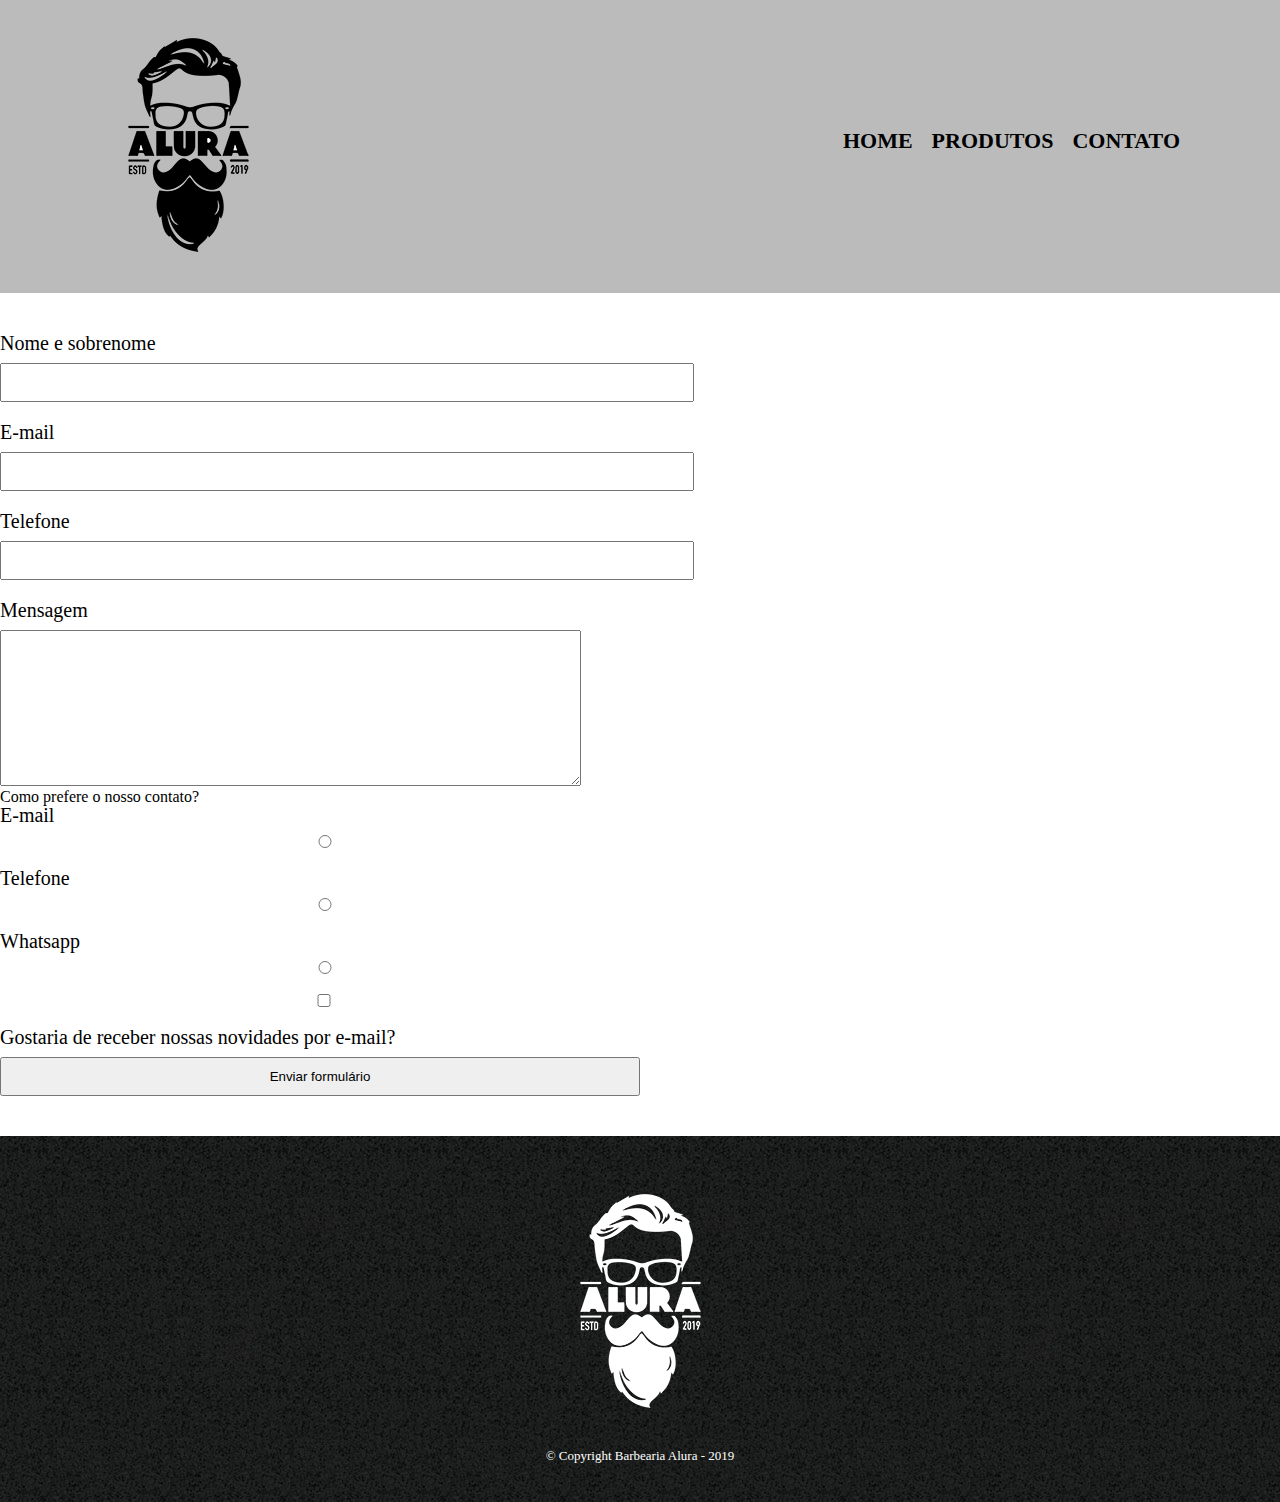
==== contato.html @ 0546d99e "form" ====
<!DOCTYPE html>
<html>
    <head>
        <meta charset="UTF-8">
        <title>Contato - Barbearia Alura</title>
        <link rel="stylesheet" href="reset.css">
        <link rel="stylesheet" href="style.css">
    </head>

    <body>
        <header>
            <div class="caixa">
                <h1>
                    <img src="imagens/logo.png">
                </h1>
            
                <nav>
                    <ul>
                        <li>
                            <a href="index.html">Home</a>
                        </li>

                        <li>
                            <a href="produtos.html">Produtos</a>
                        </li>

                        <li>
                            <a href="contato.html">Contato</a>
                        </li>
                    </ul>
                </nav>
            </div>
        </header>

        <main>
            <form>
                <label for="nomeSobrenome">Nome e sobrenome</label>
                <input id="nomeSobrenome" type="text">


                <label for="email">E-mail</label>
                <input id="email" type="text">


                <label for="telefone">Telefone</label>
                <input id="telefone" type="text">

                <label for="mensagem">Mensagem</label>
                <textarea id="mensagem" cols="70" rows="10"></textarea>

                <div>
                    <p>Como prefere o nosso contato?</p>

                    <label for="radioEmail">E-mail</label>
                    <input id="radioEmail" name="contato" type="radio" value="email">

                    <label for="radioTelefone">Telefone</label>
                    <input id="radioTelefone" name="contato" type="radio" value="telefone">

                    <label for="radioWhatsapp">Whatsapp</label>
                    <input id="radioWhatsapp" name="contato" type="radio" value="whatsapp">
                </div>

                <label><input type="checkbox">Gostaria de receber nossas novidades por e-mail?</label>

                <input type="submit" value="Enviar formulário">
            </form>
        </main>

        <footer>
            <img src="imagens/logo-branco.png">
            <p class="copyright">&copy; Copyright Barbearia Alura - 2019</p>
        </footer>
    </body>
</html>
---- style.css ----
header {
    background: #bbbbbb;
    padding: 20px 0;
}

.caixa {
    position: relative;
    width: 1080px;
    margin: 0 auto;
}

nav {
    position: absolute;
    top: 110px;
    right: 0;
}

nav li {
    display: inline;
    margin: 0 0 0 15px;
}

nav a {
    text-transform: uppercase;
    color: #000000;
    font-weight: bold;
    font-size: 22px;
    text-decoration: none;
}

/* Mouse em cima do elemento */
nav a:hover {
    color: #C78C19;
    text-decoration: underline;
}

.produtos {
    width: 1080px;
    margin: 0 auto;
    padding: 50px 0;
}

.produtos li {
    display: inline-block;
    text-align: center;
    vertical-align: top;
    margin: 0 1.5%;
    width: 30%;
    padding: 30px 20px;
    box-sizing: border-box; /* Torna o width 30% definitivo */
    border: 2px solid #000000;
    border-radius: 10px;
}

/* Cursor em cima do elemento */
.produtos li:hover {
    border-color: #C78C19;
}

/* Mouse clicando elemento */
.produtos li:active {
    border-color: #088C19;
}
 /* Cursor em cima do elemento de texto */
.produtos li:hover h2 {
    font-size: 30px;
}

.produtos h2 {
    font-size: 28px;
    font-weight: bold;
}

.produto-descricao {
    font-weight: 18px;
}

.produto-preco {
    font-size: 22px;
    font-weight: bold;
    margin-top: 10px;
}

footer {
    text-align: center;
    background: url("imagens/bg.jpg");
    padding: 40px 0;
}

.copyright {
    color: #ffffff;
    font-size: 13px;
    margin-top: 20px;
}

main {
    width: 1280px;
    margin: 0 auto;
}

form {
    margin: 40px 0;
}

form label {
    display: block;
    font-size: 20px;
    margin-bottom: 10px;
}

form input {
    display: block;
    margin-bottom: 20px;
    padding: 10px 25px;
    width: 50%;
}
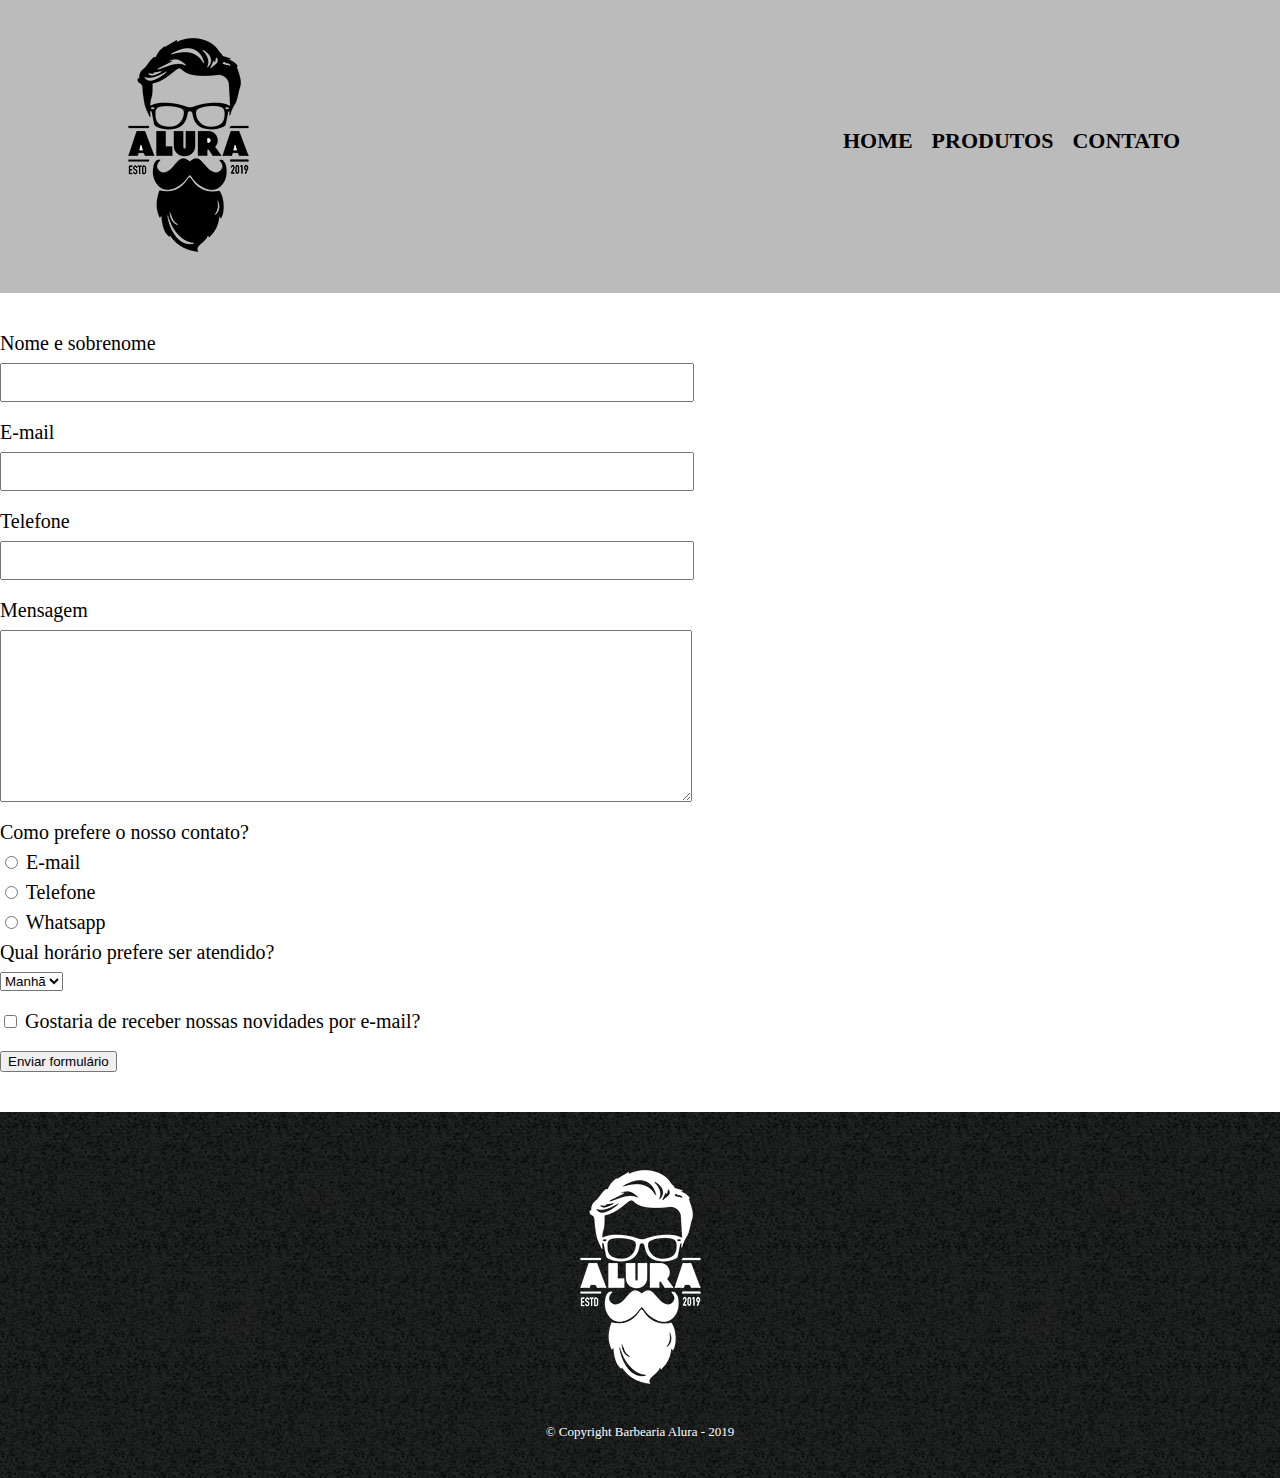
==== commit e6062d14: "form" ====
--- a/contato.html
+++ b/contato.html
@@ -35,33 +35,52 @@
         <main>
             <form>
                 <label for="nomeSobrenome">Nome e sobrenome</label>
-                <input id="nomeSobrenome" type="text">
+                <input id="nomeSobrenome" class="input-padrao" type="text">
 
 
                 <label for="email">E-mail</label>
-                <input id="email" type="text">
+                <input id="email" class="input-padrao" type="text">
 
 
                 <label for="telefone">Telefone</label>
-                <input id="telefone" type="text">
+                <input id="telefone" class="input-padrao" type="text">
 
                 <label for="mensagem">Mensagem</label>
-                <textarea id="mensagem" cols="70" rows="10"></textarea>
+                <textarea id="mensagem" class="input-padrao" rows="10"></textarea>
 
                 <div>
                     <p>Como prefere o nosso contato?</p>
 
-                    <label for="radioEmail">E-mail</label>
-                    <input id="radioEmail" name="contato" type="radio" value="email">
+                    <label for="radioEmail">
+                        <input id="radioEmail" name="contato" type="radio" value="email">
+                        E-mail
+                    </label>
+                    
 
-                    <label for="radioTelefone">Telefone</label>
-                    <input id="radioTelefone" name="contato" type="radio" value="telefone">
+                    <label for="radioTelefone">
+                        <input id="radioTelefone" name="contato" type="radio" value="telefone">
+                        Telefone
+                    </label>
 
-                    <label for="radioWhatsapp">Whatsapp</label>
-                    <input id="radioWhatsapp" name="contato" type="radio" value="whatsapp">
+                    <label for="radioWhatsapp">
+                        <input id="radioWhatsapp" name="contato" type="radio" value="whatsapp">
+                        Whatsapp
+                    </label>                    
                 </div>
 
-                <label><input type="checkbox">Gostaria de receber nossas novidades por e-mail?</label>
+                <div>
+                    <p>Qual horário prefere ser atendido?</p>
+                    <select>
+                        <option>Manhã</option>
+                        <option>Tarde</option>
+                        <option>Noite</option>
+                    </select>
+                </div>
+
+                <label class="checkbox">
+                    <input type="checkbox">
+                    Gostaria de receber nossas novidades por e-mail?
+                </label>
 
                 <input type="submit" value="Enviar formulário">
             </form>
--- a/style.css
+++ b/style.css
@@ -102,15 +102,19 @@
     margin: 40px 0;
 }
 
-form label {
+form label, form p {
     display: block;
     font-size: 20px;
     margin-bottom: 10px;
 }
 
-form input {
+.input-padrao {
     display: block;
     margin-bottom: 20px;
     padding: 10px 25px;
     width: 50%;
+}
+
+.checkbox {
+    margin: 20px 0;
 }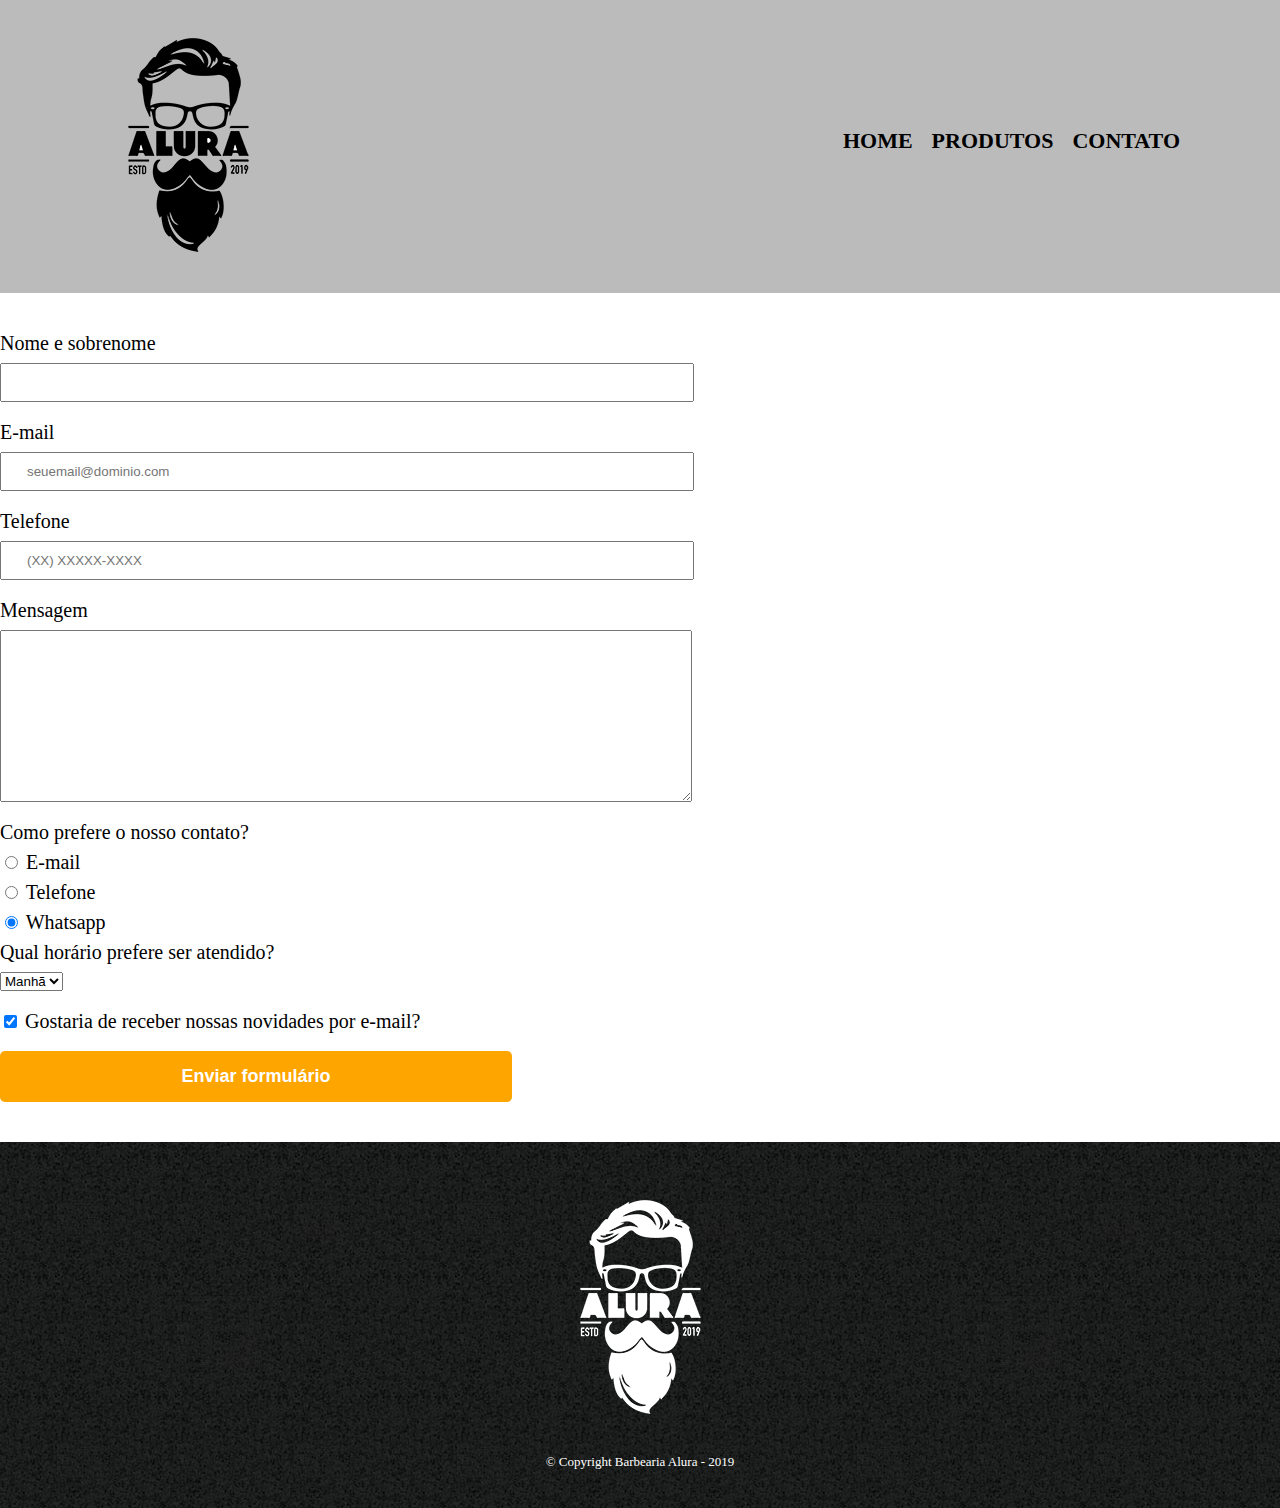
==== commit 88e60ca2: "transiçoes do botao do form" ====
--- a/contato.html
+++ b/contato.html
@@ -11,7 +11,7 @@
         <header>
             <div class="caixa">
                 <h1>
-                    <img src="imagens/logo.png">
+                    <img src="imagens/logo.png" alt="Logo da Barbearia Alura">
                 </h1>
             
                 <nav>
@@ -35,21 +35,21 @@
         <main>
             <form>
                 <label for="nomeSobrenome">Nome e sobrenome</label>
-                <input id="nomeSobrenome" class="input-padrao" type="text">
+                <input id="nomeSobrenome" class="input-padrao" type="text" required>
 
 
                 <label for="email">E-mail</label>
-                <input id="email" class="input-padrao" type="text">
+                <input id="email" class="input-padrao" type="email" required placeholder="seuemail@dominio.com">
 
 
                 <label for="telefone">Telefone</label>
-                <input id="telefone" class="input-padrao" type="text">
+                <input id="telefone" class="input-padrao" type="tel" required placeholder="(XX) XXXXX-XXXX">
 
                 <label for="mensagem">Mensagem</label>
-                <textarea id="mensagem" class="input-padrao" rows="10"></textarea>
+                <textarea id="mensagem" class="input-padrao" rows="10" required></textarea>
 
-                <div>
-                    <p>Como prefere o nosso contato?</p>
+                <fieldset>
+                    <legend>Como prefere o nosso contato?</legend>
 
                     <label for="radioEmail">
                         <input id="radioEmail" name="contato" type="radio" value="email">
@@ -63,31 +63,31 @@
                     </label>
 
                     <label for="radioWhatsapp">
-                        <input id="radioWhatsapp" name="contato" type="radio" value="whatsapp">
+                        <input id="radioWhatsapp" name="contato" type="radio" value="whatsapp" checked>
                         Whatsapp
                     </label>                    
-                </div>
+                </fieldset>
 
-                <div>
-                    <p>Qual horário prefere ser atendido?</p>
+                <fieldset>
+                    <legend>Qual horário prefere ser atendido?</legend>
                     <select>
                         <option>Manhã</option>
                         <option>Tarde</option>
                         <option>Noite</option>
                     </select>
-                </div>
+                </fieldset>
 
                 <label class="checkbox">
-                    <input type="checkbox">
+                    <input type="checkbox" checked>
                     Gostaria de receber nossas novidades por e-mail?
                 </label>
 
-                <input type="submit" value="Enviar formulário">
+                <input type="submit" value="Enviar formulário" class="enviar">
             </form>
         </main>
 
         <footer>
-            <img src="imagens/logo-branco.png">
+            <img src="imagens/logo-branco.png" alt="Logo da Barbearia Alura">
             <p class="copyright">&copy; Copyright Barbearia Alura - 2019</p>
         </footer>
     </body>
--- a/style.css
+++ b/style.css
@@ -102,7 +102,7 @@
     margin: 40px 0;
 }
 
-form label, form p {
+form label, form legend {
     display: block;
     font-size: 20px;
     margin-bottom: 10px;
@@ -117,4 +117,22 @@
 
 .checkbox {
     margin: 20px 0;
+}
+
+.enviar {
+    width: 40%;
+    padding: 15px 0;
+    background: orange;
+    color: white;
+    font-weight: bold;
+    font-size: 18px;
+    border: none;
+    border-radius: 5px;
+    transition: 1s all; /* Demora 1 segundo para mudar o background da transição */
+    cursor: pointer; /* Transforma seta em mãozinha */
+}
+
+.enviar:hover {
+    background: darkorange;
+    transform: scale(1.2); /* Aumenta o elemento em 20% */
 }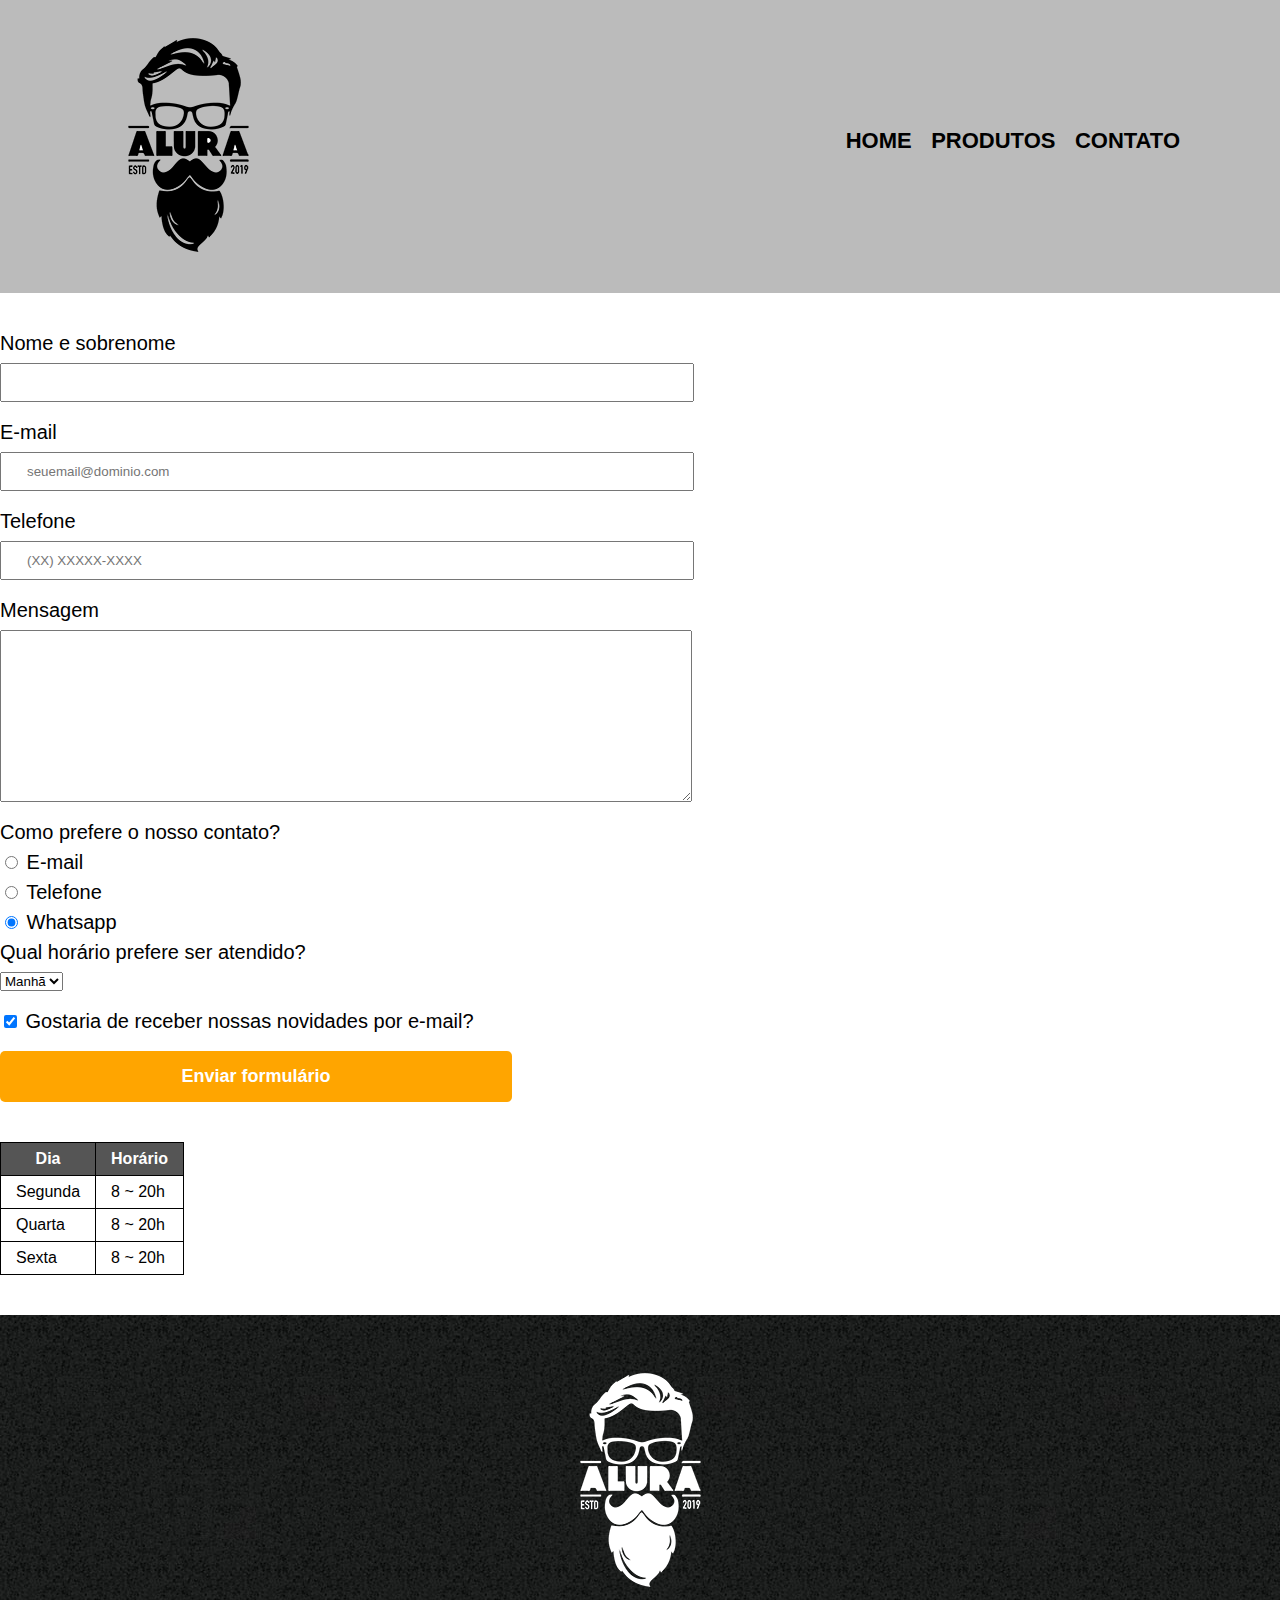
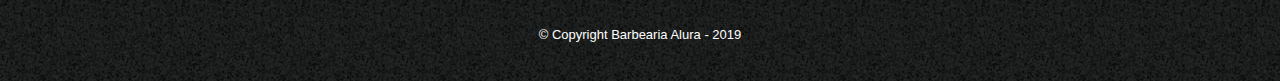
==== commit 41d830f1: "melhorando css" ====
--- a/contato.html
+++ b/contato.html
@@ -84,6 +84,29 @@
 
                 <input type="submit" value="Enviar formulário" class="enviar">
             </form>
+
+            <table>
+                <thead>
+                    <tr>
+                        <th>Dia</th>
+                        <th>Horário</th>    
+                    </tr>
+                </thead>
+                <tbody>
+                    <tr>
+                        <td>Segunda</td>
+                        <td>8 ~ 20h</td>    
+                    </tr>
+                    <tr>
+                        <td>Quarta</td>
+                        <td>8 ~ 20h</td>    
+                    </tr>
+                    <tr>
+                        <td>Sexta</td>
+                        <td>8 ~ 20h</td>    
+                    </tr>
+                </tbody>
+            </table>
         </main>
 
         <footer>
--- a/style.css
+++ b/style.css
@@ -1,3 +1,8 @@
+
+body {
+    font-family: 'Montserrat', sans-serif;
+}
+
 header {
     background: #bbbbbb;
     padding: 20px 0;
@@ -94,8 +99,7 @@
 }
 
 main {
-    width: 1280px;
-    margin: 0 auto;
+    
 }
 
 form {
@@ -135,4 +139,124 @@
 .enviar:hover {
     background: darkorange;
     transform: scale(1.2); /* Aumenta o elemento em 20% */
+}
+
+table {
+    margin-top: 20px;
+    margin-bottom: 40px;
+}
+
+thead {
+    background: #555555;
+    color: white;
+    font-weight: bold;
+}
+
+td, th {
+    border: 1px solid #000000;
+    padding: 8px 15px;
+}
+
+/* css da página inicial */
+.banner {
+    width: 100%;
+}
+
+.titulo-principal {
+    text-align: center;
+    font-size: 2em; /* 2x do tamanho base */
+    margin: 0 0 1em; /* espaçamento para baixo proporcional ao tamanho da fonte */
+    clear: left;
+}
+
+.titulo-principal:first-letter {
+    font-weight: bold;
+}
+
+.principal {
+    padding: 3em 0;
+    background: #FEFEFE;    
+    width: 1280px;
+    margin: 0 auto;
+}
+
+.principal p {
+    margin: 0 0 1em; /* espaçamento para baixo proporcional ao tamanho da fonte */
+}
+
+.principal strong {
+    font-weight: bold;
+}
+
+.principal em {
+    font-style: italic;
+}
+
+.utensilios {
+    width: 120px;
+    float: left;
+    margin: 0 20px 20px 0;
+}
+
+.mapa {
+    padding: 3em 0;
+    background: linear-gradient(#FEFEFE, #888888);
+}
+
+.mapa p {
+    margin: 0 0 2em;
+    text-align: center;
+}
+
+.beneficios {
+    padding: 3em 0;
+    background: #888888;
+
+}
+
+.conteudo-beneficios {
+    width: 640px;
+    margin: 0 auto;
+}
+
+.itens {
+    line-height: 1.5;
+}
+
+.itens:first-child {
+    font-weight: bold;
+}
+
+.itens:before {
+    content: "★ ";
+}
+
+.lista-beneficios {
+    width: 40%;
+    display: inline-block;
+    vertical-align: top;
+}
+
+.imagem-beneficios {
+    width: 60%;
+}
+
+.mapa {
+    padding: 3em 0;
+}
+
+.mapa-conteudo {
+    width: 1280px;
+    margin: 0 auto;
+}
+
+.mapa p {
+    margin: 0 0 2em;
+    text-align: center;
+}
+
+
+.video {
+    width: 560px;
+    margin:2em auto;
 }